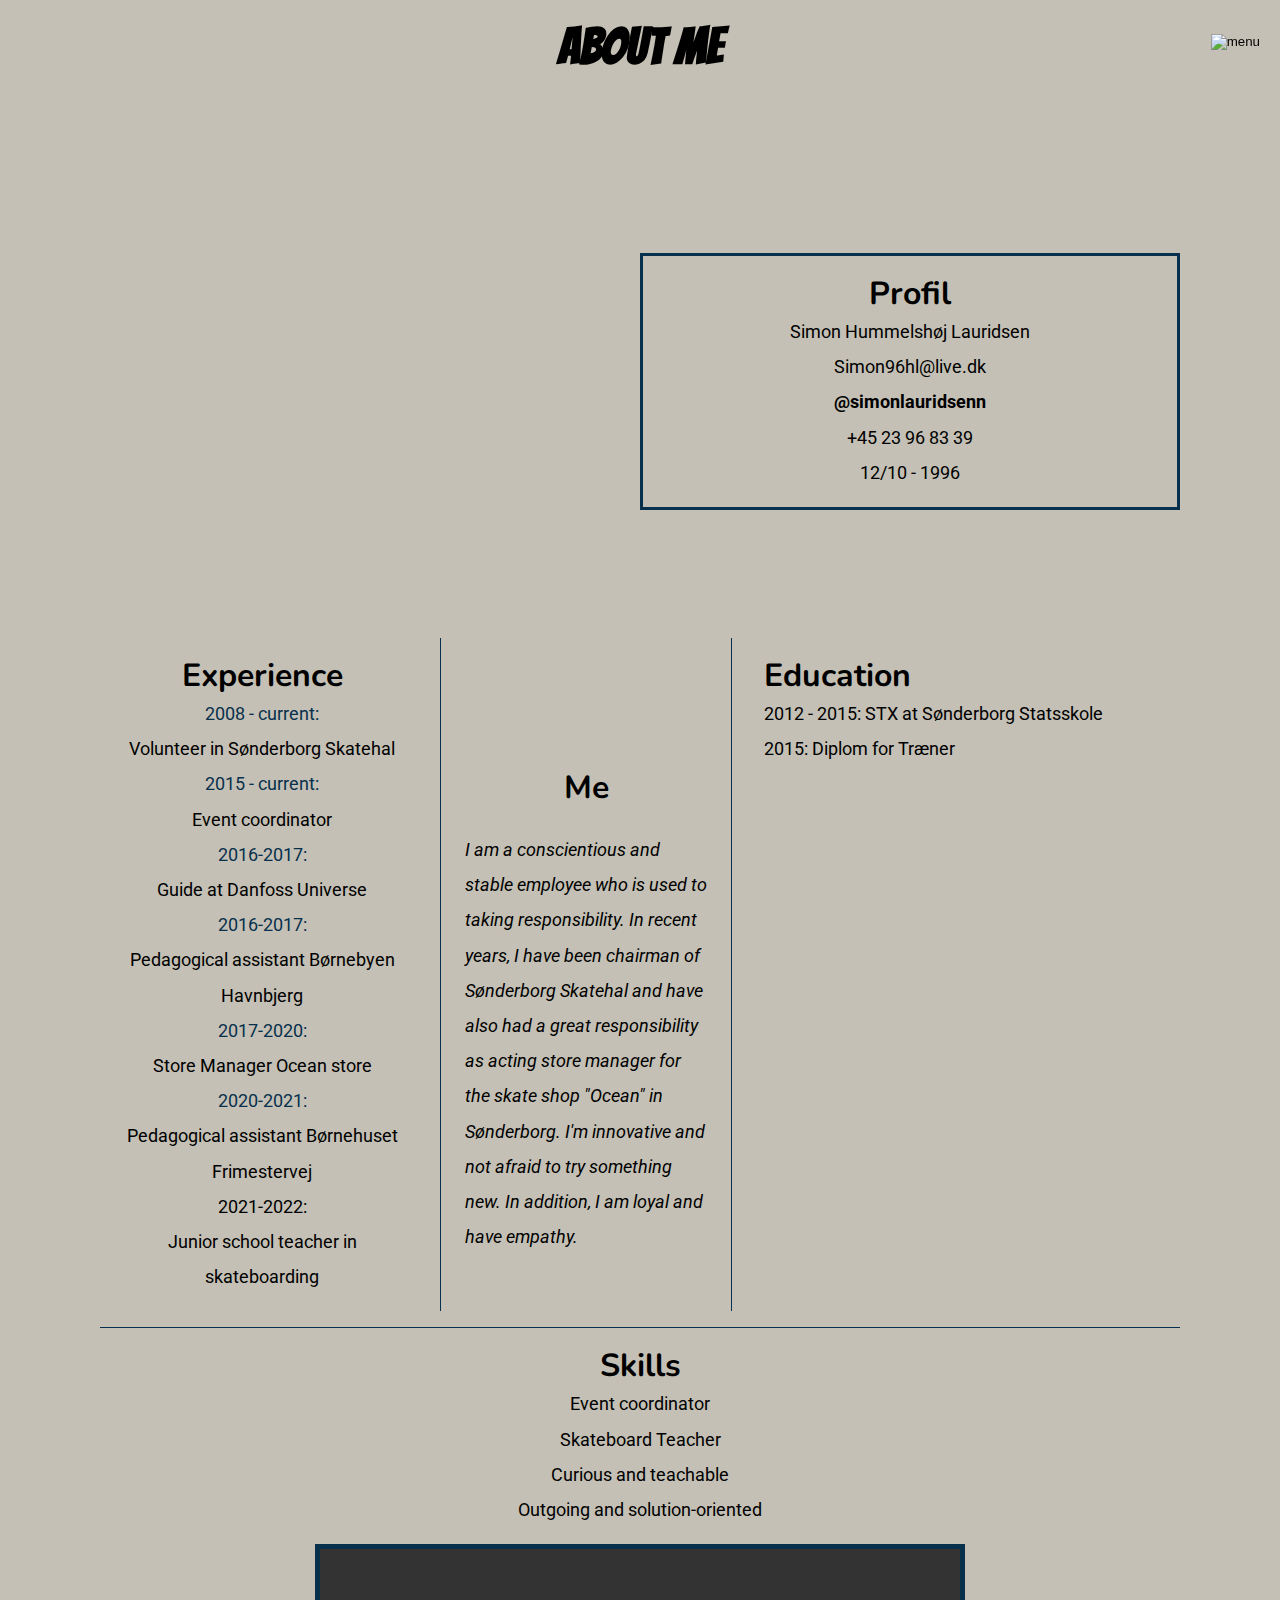
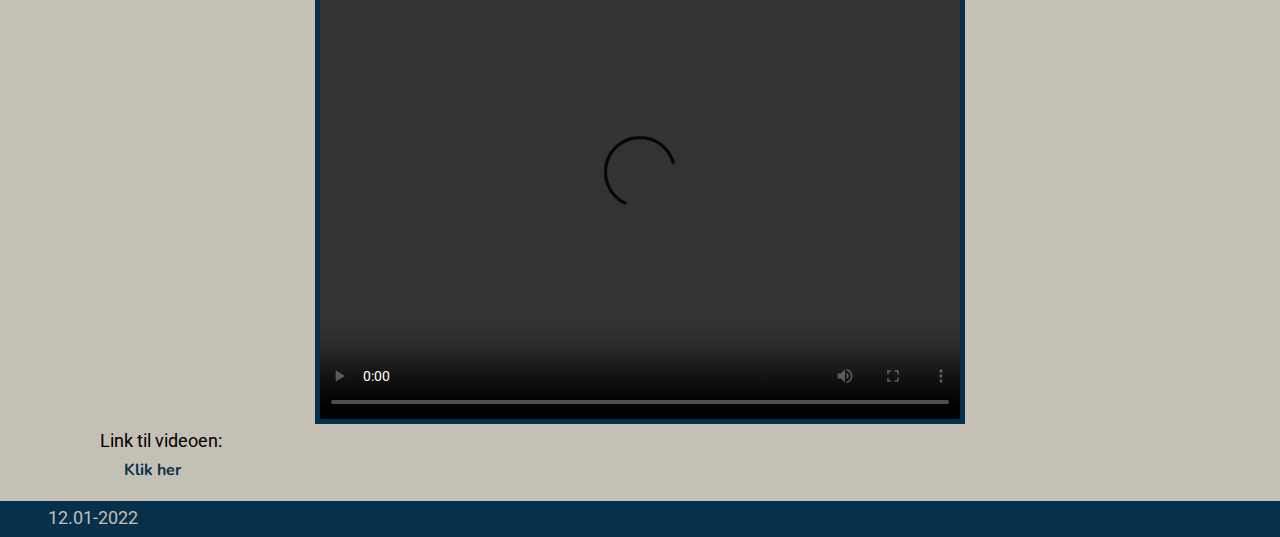
==== ommig.html @ 9a63c496 "commit_færdige_sitets" ====
<!DOCTYPE html>
<html lang="en">
  <head>
    <meta charset="UTF-8" />
    <meta http-equiv="X-UA-Compatible" content="IE=edge" />
    <meta name="viewport" content="width=device-width, initial-scale=1.0" />
    <meta name="robots" content="noindex" />
    <link rel="stylesheet" href="mutualstyle.css" />
    <link rel="stylesheet" href="ommig.css" />
    <link
      href="https://fonts.googleapis.com/css2?family=Bangers&family=Nunito&family=Roboto&display=swap"
      rel="stylesheet"
    />
    <title>Document</title>
  </head>
  <body>
    <header>
      <nav class="main_grid">
        <ul>
          <li><a href="index.html">FRONT PAGE</a></li>
          <li><a href="ommig.html">ABOUT ME</a></li>
          <li><a href="portfolie.html">PORTFOLIO</a></li>
        </ul>
      </nav>

      <button class="toggle_knap">
        <img class="knap menu" src="/burgermenu/burgermenu.svg" alt="menu" />
        <img class="knap kryds" src="/burgermenu/krydss.svg" alt="kryds" />
      </button>
    </header>
    <main>
      <div><h1>About me</h1></div>

      <section id="section_one">
        <div class="profilbillede">
          <img
            class="profilborder"
            src="/billeder/Simon_profilbillede.png"
            alt=""
          />
        </div>
        <div class="profil">
          <h2 class="center_profil_overskrift">Profil</h2>
          <div class="center_profil_text">
            <p>Simon Hummelshøj Lauridsen</p>
            <p>Simon96hl@live.dk</p>
            <a
              class="tag_insta"
              href="https://www.instagram.com/simonlauridsenn/"
              >@simonlauridsenn</a
            >

            <p>+45 23 96 83 39</p>
            <p>12/10 - 1996</p>
          </div>
        </div>
      </section>

      <section id="section_two">
        <div class="experience">
          <h2>Experience</h2>
          <p class="overskrift_experience">2008 - current:</p>
          <p>Volunteer in Sønderborg Skatehal</p>
          <p class="overskrift_experience">2015 - current:</p>
          <p>Event coordinator</p>
          <p class="overskrift_experience">2016-2017:</p>
          <p>Guide at Danfoss Universe</p>
          <p class="overskrift_experience">2016-2017:</p>
          <p>Pedagogical assistant Børnebyen Havnbjerg</p>
          <p class="overskrift_experience">2017-2020:</p>
          <p>Store Manager Ocean store</p>
          <p class="overskrift_experience">2020-2021:</p>
          <p>Pedagogical assistant Børnehuset Frimestervej</p>
          <p class="a">2021-2022:</p>
          <p>Junior school teacher in skateboarding</p>
        </div>
        <div class="text_om_mig">
          <h2 class="center_text">Me</h2>
          <p class="textkursiv">
            I am a conscientious and stable employee who is used to taking
            responsibility. In recent years, I have been chairman of Sønderborg
            Skatehal and have also had a great responsibility as acting store
            manager for the skate shop "Ocean" in Sønderborg. I'm innovative and
            not afraid to try something new. In addition, I am loyal and have
            empathy.
          </p>
        </div>
        <div class="education">
          <h2>Education</h2>

          <p>2012 - 2015: STX at Sønderborg Statsskole</p>
          <p>2015: Diplom for Træner</p>
          <div>
            <img
              class="resize_skater"
              src="/billeder/skatervector1.svg"
              alt=""
            />
          </div>
        </div>
      </section>

      <section id="skills">
        <div class="center_skills">
          <h2>Skills</h2>
          <div class="center_skills_text">
            <p>Event coordinator</p>
            <p>Skateboard Teacher</p>
            <p>Curious and teachable</p>
            <p>Outgoing and solution-oriented</p>
          </div>
        </div>
      </section>

      <section id="video">
        <div class="vid-border">
          <video id="vid" src="video/Skatevideo.mp4" controls></video>
        </div>
      </section>
      <div>
        <p>Link til videoen:</p>
        <a class="link_text_color" href="https://youtu.be/PXdzvZXOP4g"
          >Klik her</a
        >
      </div>
    </main>
    <footer><p>12.01-2022</p></footer>
    <script src="burger.js"></script>
  </body>
</html>
---- mutualstyle.css ----
* {
  box-sizing: border-box;

  margin: 0;
}
img {
  max-width: 100%;
  max-height: 100%;
  object-fit: cover;
}
body {
  background-color: #c4c0b5;
  min-height: 100vh;
  display: flex;
  flex-direction: column;
}

main {
  margin: 20px;
}

footer {
  text-align: start;
  margin-top: auto;
  color: white;
  padding-left: 3rem;
}
/* min overskrifter og paragraf styling*/
h1 {
  font-family: "Bangers", cursive;
  font-size: 3.125rem;
  font-weight: bolder;
  font-style: normal;
  margin-bottom: 1.7rem;
  text-align: center;
}
h2 {
  font-family: "Nunito", sans-serif;
  font-weight: bolder;
  font-size: 2rem;
}

h3 {
  font-family: "Nunito", sans-serif;
  font-weight: bold;
  font-size: 1.5rem;
}
p {
  font-family: "Roboto", sans-serif;
  font-style: normal;
  font-size: 1.1rem;
  line-height: 2.2rem;
}

/*-------*/
/*-------*/
/*-------*/
/*-------*/
/*BURGERMENU CSS*/
/*-------*/
/*-------*/
/*-------*/
/*-------*/
/*-------*/

.toggle_knap {
  /*fjerner hvordan en default knap ser ud*/
  border: none;
  background: transparent;
  margin: 20px;

  display: block;
  min-width: 44px;
  max-width: 65px;
  min-height: 44px;
  position: fixed;
  top: 0;
  right: 0;

  /*placerer knap(erne) foran navens baggrundsfarve*/
  z-index: 10;
}

nav {
  background-color: #155465;
  opacity: 95%;
  /*placering*/
  /*translate sørger for at nav'en hele tiden er der, men bare rykker sig ind og ud af viewport*/
  transform: translateX(100%);
  transition: 0.4s;
  position: fixed; /*låser*/
  top: 0;
  right: 0;
  width: 100%;
  height: 100%;

  /*tekstens placering*/
  display: flex;
  flex-flow: column;
  align-items: center;
  justify-content: center;
}
a {
  text-decoration: none;
  color: whitesmoke;
  margin: 0.5rem;
  padding: 1rem;
  font-family: "Nunito", sans-serif;
  font-weight: bolder;
  font-style: normal;
  font-size: 1.5rem;
}
/* denne ændrer så når man hover over menuen så farven skifter til hvid*/
a:hover {
  color: #e9e9e9;
}

/*Når nav har class 'shown' skal den translate*/
nav.shown {
  transform: translateX(0);
}

nav ul {
  display: flex;
  flex-flow: column;
  list-style: none;
  gap: 5rem;
}

/*Normalt fylder den det hele, men i web fylder den kun lidt*/

@media (min-width: 650px) {
  nav {
    width: 25%;
    justify-content: start;
  }

  nav ul {
    margin-top: 150px; /*eller hvad der passer*/
  }
}

.kryds {
  display: none;
}
.toggle_knap.open .menu {
  display: none;
}

.menu {
  display: block;
}
.toggle_knap.open .kryds {
  display: block;
}
/*slut burgermenu*/
---- ommig.css ----
* {
  box-sizing: border-box;
  padding: 0;
  margin: 0;
}

.textkursiv {
  font-style: italic;
  margin: 1.5rem;
}

.center_text {
  text-align: center;
}

footer {
  color: #c4c0b5;
  background-color: #07304c;
}

.profil {
  padding-bottom: 1rem;
  padding-top: 1rem;
  text-align: center;
}

.profilbillede {
  width: 230px;
  height: auto;
  display: block;
  margin-left: auto;
  margin-right: auto;
  width: 40%;
}
.profilborder {
  border-radius: 5px;
  margin: 0.5rem;
}

.tag_insta {
  font-family: "Roboto", sans-serif;
  font-style: normal;
  font-size: 1.1rem;
  line-height: 2.2rem;
  color: black;
}

.education {
  padding-bottom: 1rem;
  padding-top: 1rem;
  border-top: 1px solid #07304c;
}
.resize_skater {
  width: 200px;
  height: auto;
  display: block;
  margin-left: auto;
  margin-right: auto;
}

.experience {
  padding-bottom: 1rem;
  padding-top: 1rem;
  border-top: 1px solid #07304c;
}

.overskrift_experience {
  color: #07304c;
}

.text_om_mig {
  border-top: 1px solid #07304c;
  padding-top: 1rem;
  padding-bottom: 1rem;
}

#skills {
  text-align: center;
  border-top: 1px solid #07304c;
  padding-top: 1rem;
}
#video {
  display: flex;
  justify-content: center;
}

.vid-border {
  height: 240px;
  width: 325px;
  margin-top: 1rem;
}

#vid {
  height: 240px;
  width: 325px;
}
.link_text_color {
  font-size: 1rem;
  color: #07304c;
}

/* gør siden reponsiv */
/* gør siden reponsiv */
/* gør siden reponsiv */

@media (min-width: 1000px) {
  main {
    margin-left: 100px;
    margin-right: 100px;
  }

  .profilbillede {
    width: 420px;
  }

  #section_one {
    display: grid;
    grid-template-columns: 1fr 1fr;
    grid-column: 2/5;
    margin-top: 100px;
  }
  .profil {
    text-align: center;
    margin-top: 5rem;
    margin-bottom: 5rem;
    border: 3px solid #07304c;
  }

  #section_two {
    display: grid;
    grid-template-columns: 1fr 1fr 1fr;
    padding-top: 2rem;
  }

  .experience {
    text-align: center;
    margin: 1rem;
    border: none;
  }
  .education {
    margin: 1rem;
    border: none;
  }
  .resize_skater {
    width: 400px;
    height: auto;
  }

  .text_om_mig {
    margin: 1rem;
    border-left: 1px solid #07304c;
    border-right: 1px solid #07304c;
    padding-top: 8rem;
    border-top: none;
  }

  #skills {
    text-align: center;
  }
  #video {
    display: flex;
    justify-content: center;
  }

  .vid-border {
    position: relative;
    height: 480px;
    width: 650px;
    border: 5px solid #07304c;
    overflow: hidden;
  }

  #vid {
    position: absolute;
    top: -5px;
    left: -5px;
    height: 480px;
    width: 650px;
  }
}
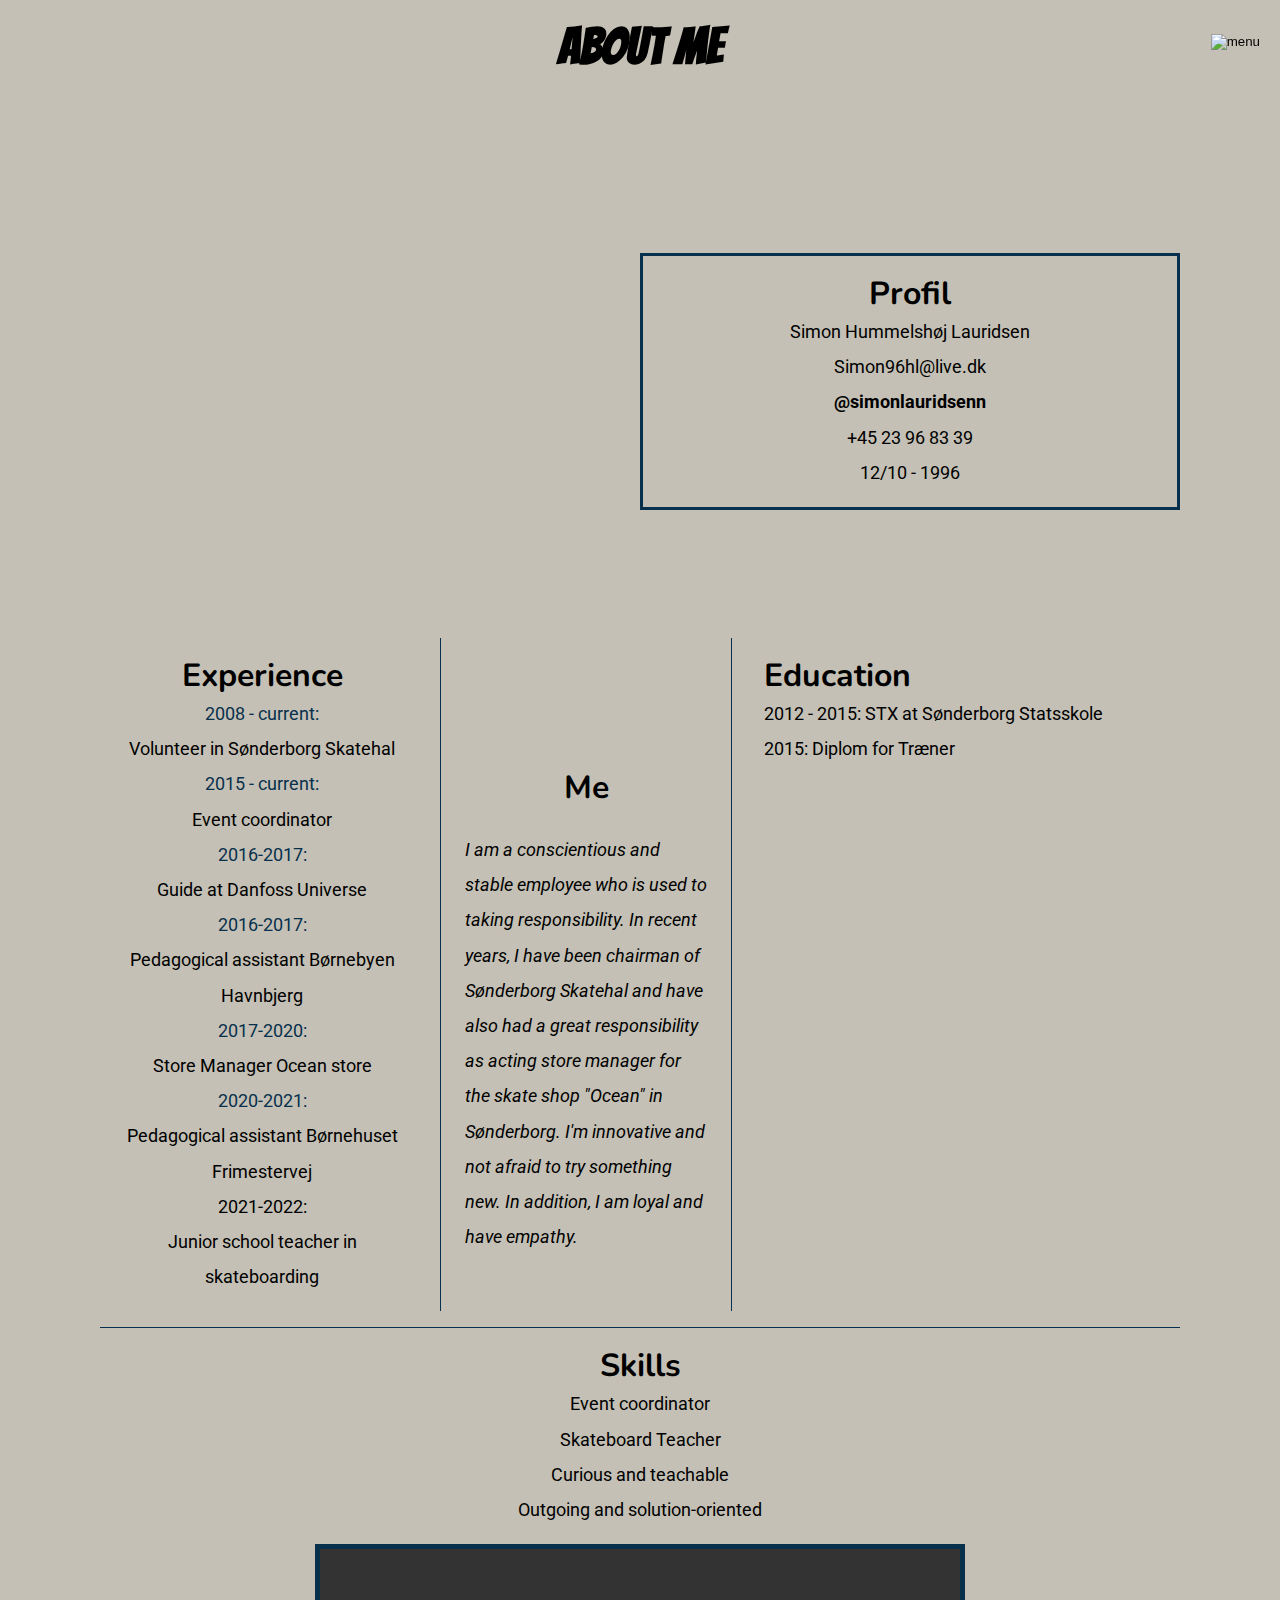
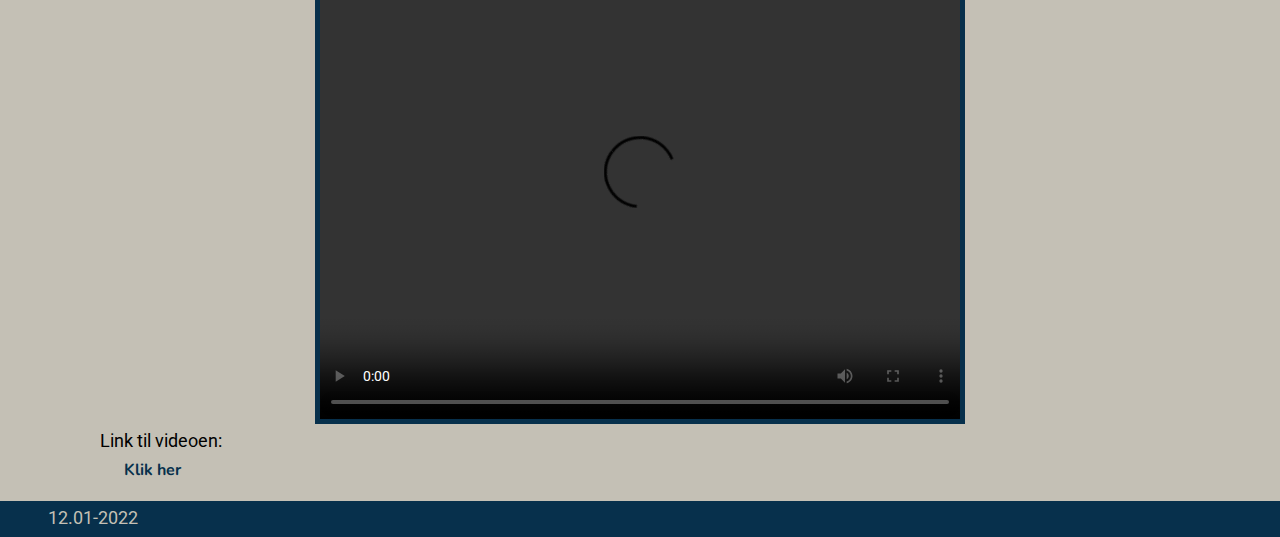
==== commit 81984700: "commit_rettet_billder" ====
--- a/ommig.html
+++ b/ommig.html
@@ -24,8 +24,8 @@
       </nav>
 
       <button class="toggle_knap">
-        <img class="knap menu" src="/burgermenu/burgermenu.svg" alt="menu" />
-        <img class="knap kryds" src="/burgermenu/krydss.svg" alt="kryds" />
+        <img class="knap menu" src="burgermenu/burgermenu.svg" alt="menu" />
+        <img class="knap kryds" src="burgermenu/krydss.svg" alt="kryds" />
       </button>
     </header>
     <main>
@@ -35,7 +35,7 @@
         <div class="profilbillede">
           <img
             class="profilborder"
-            src="/billeder/Simon_profilbillede.png"
+            src="billeder/Simon_profilbillede.png"
             alt=""
           />
         </div>
@@ -93,7 +93,7 @@
           <div>
             <img
               class="resize_skater"
-              src="/billeder/skatervector1.svg"
+              src="billeder/skatervector1.svg"
               alt=""
             />
           </div>
